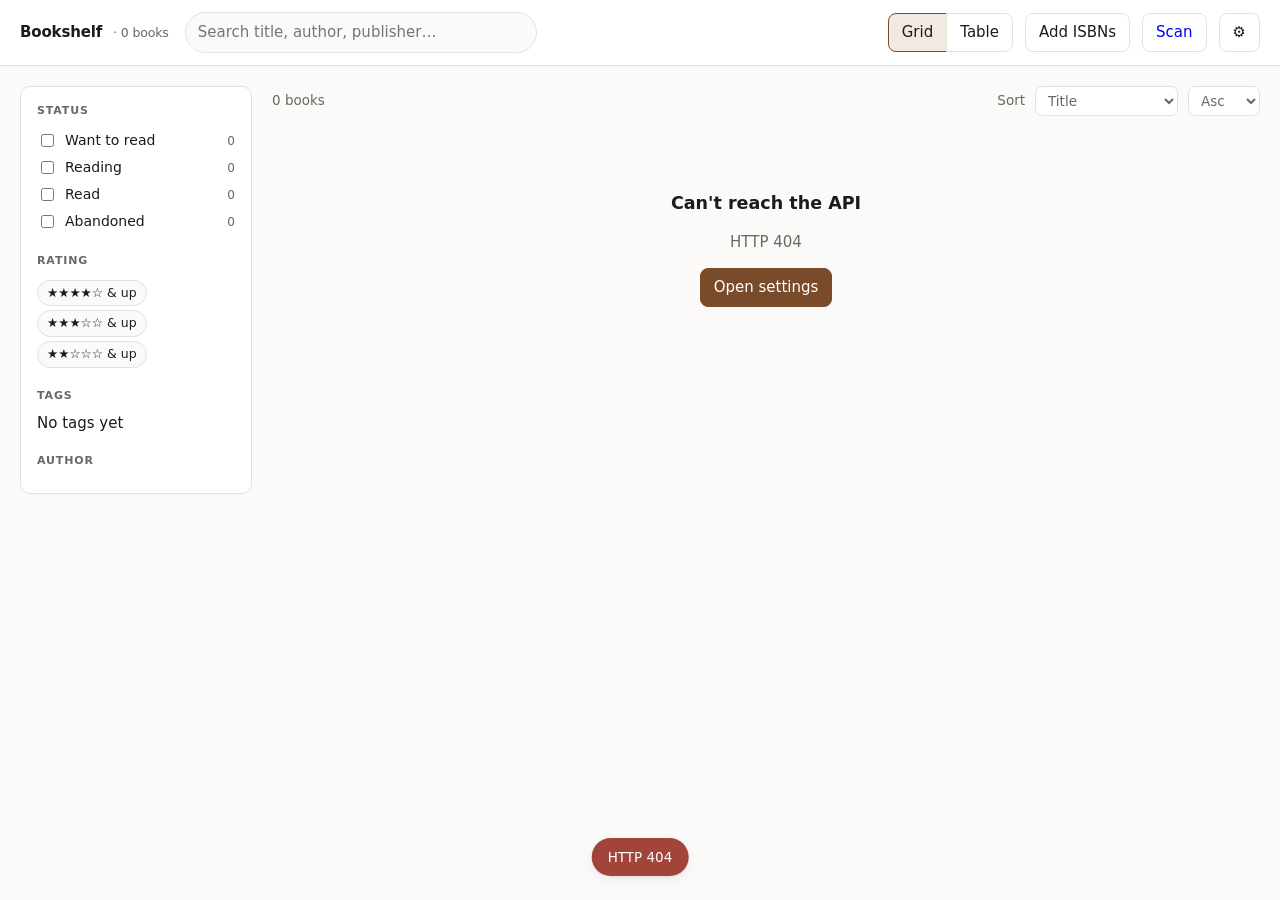
==== web/index.html @ 7d800315 "Add ISBN ingest, metadata enrichment, and browsing UI Builds the bookshelf system: import ISBNs, enr" ====
<!doctype html>
<html lang="en">
<head>
<meta charset="utf-8">
<meta name="viewport" content="width=device-width, initial-scale=1">
<title>Bookshelf</title>
<link rel="stylesheet" href="./styles.css">
<link rel="icon" href="data:image/svg+xml,<svg xmlns='http://www.w3.org/2000/svg' viewBox='0 0 100 100'><text y='.9em' font-size='90'>📚</text></svg>">
</head>
<body>

<header class="topbar">
  <div class="brand">Bookshelf <small id="count"></small></div>
  <input id="q" class="search" type="search" placeholder="Search title, author, publisher…" autocomplete="off">
  <div class="spacer"></div>
  <div class="viewtoggle">
    <button id="view-grid" aria-pressed="true" title="Grid view">Grid</button>
    <button id="view-table" aria-pressed="false" title="Table view">Table</button>
  </div>
  <button id="open-import">Add ISBNs</button>
  <a href="./scan.html"><button title="Scan barcodes with your camera">Scan</button></a>
  <button id="open-settings" title="API server and access token">⚙</button>
</header>

<div class="layout">
  <aside>
    <h3>Status</h3>
    <div id="facet-status"></div>

    <h3>Rating</h3>
    <div id="facet-rating"></div>

    <h3>Tags</h3>
    <div id="facet-tags" class="chips"></div>

    <h3>Author</h3>
    <div id="facet-authors"></div>

    <h3 id="reset-wrap" hidden><button class="linkish" id="reset">Clear all filters</button></h3>
  </aside>

  <main>
    <div class="resultbar">
      <span id="summary"></span>
      <div class="spacer"></div>
      <label for="sort">Sort</label>
      <select id="sort">
        <option value="title">Title</option>
        <option value="author">Author</option>
        <option value="added">Recently added</option>
        <option value="rating">Rating</option>
        <option value="published">Published</option>
        <option value="pages">Pages</option>
      </select>
      <select id="order">
        <option value="asc">Asc</option>
        <option value="desc">Desc</option>
      </select>
    </div>

    <div id="results"></div>
  </main>
</div>

<script type="module" src="./app.js"></script>
</body>
</html>
---- web/styles.css ----
/* Bookshelf UI — no build step, no framework. */

:root {
  color-scheme: light dark;
  --bg: #fbfaf8;
  --panel: #ffffff;
  --ink: #1c1b19;
  --muted: #6b6862;
  --line: #e4e1db;
  --accent: #7a4b2a;
  --accent-soft: #f2e9e1;
  --want: #8a8580;
  --reading: #b5761f;
  --read: #3f7d4e;
  --abandoned: #a1443a;
  --shadow: 0 1px 2px rgb(28 27 25 / 8%), 0 4px 12px rgb(28 27 25 / 6%);
  --radius: 10px;
}

@media (prefers-color-scheme: dark) {
  :root {
    --bg: #17161a;
    --panel: #201f24;
    --ink: #ece9e4;
    --muted: #9a958d;
    --line: #33313a;
    --accent: #d9a273;
    --accent-soft: #2f2822;
    --shadow: 0 1px 2px rgb(0 0 0 / 40%), 0 4px 14px rgb(0 0 0 / 30%);
  }
}

* { box-sizing: border-box; }

body {
  margin: 0;
  background: var(--bg);
  color: var(--ink);
  font: 15px/1.5 ui-sans-serif, system-ui, -apple-system, "Segoe UI", Roboto, sans-serif;
}

button, input, select, textarea { font: inherit; color: inherit; }

/* --- header --- */

header.topbar {
  position: sticky;
  top: 0;
  z-index: 20;
  display: flex;
  align-items: center;
  gap: 12px;
  padding: 12px 20px;
  background: color-mix(in srgb, var(--panel) 88%, transparent);
  backdrop-filter: blur(8px);
  border-bottom: 1px solid var(--line);
}

.brand { font-weight: 650; letter-spacing: -0.01em; margin-right: 4px; white-space: nowrap; }
.brand small { color: var(--muted); font-weight: 400; margin-left: 6px; }

.search {
  flex: 1;
  min-width: 120px;
  max-width: 420px;
  padding: 8px 12px;
  border: 1px solid var(--line);
  border-radius: 999px;
  background: var(--bg);
}
.search:focus { outline: 2px solid var(--accent); outline-offset: -1px; }

.spacer { flex: 1; }

button {
  padding: 7px 13px;
  border: 1px solid var(--line);
  border-radius: 8px;
  background: var(--panel);
  cursor: pointer;
}
button:hover { border-color: var(--accent); }
button.primary { background: var(--accent); color: #fff; border-color: var(--accent); }
button.primary:hover { filter: brightness(1.08); }
button.danger { color: var(--abandoned); }
button[aria-pressed="true"] { background: var(--accent-soft); border-color: var(--accent); }

.viewtoggle { display: flex; }
.viewtoggle button:first-child { border-radius: 8px 0 0 8px; }
.viewtoggle button:last-child { border-radius: 0 8px 8px 0; margin-left: -1px; }

/* --- layout --- */

.layout { display: flex; align-items: flex-start; gap: 20px; padding: 20px; }

aside {
  position: sticky;
  top: 72px;
  flex: 0 0 232px;
  max-height: calc(100vh - 92px);
  overflow-y: auto;
  padding: 16px;
  background: var(--panel);
  border: 1px solid var(--line);
  border-radius: var(--radius);
}

aside h3 {
  margin: 18px 0 8px;
  font-size: 11px;
  font-weight: 650;
  letter-spacing: 0.08em;
  text-transform: uppercase;
  color: var(--muted);
}
aside h3:first-child { margin-top: 0; }

.facet {
  display: flex;
  align-items: center;
  gap: 8px;
  padding: 3px 0;
  cursor: pointer;
  font-size: 14px;
}
.facet:hover { color: var(--accent); }
.facet .count { margin-left: auto; color: var(--muted); font-size: 12px; font-variant-numeric: tabular-nums; }

.chips { display: flex; flex-wrap: wrap; gap: 6px; }
.chip {
  padding: 3px 9px;
  border: 1px solid var(--line);
  border-radius: 999px;
  background: var(--bg);
  font-size: 12.5px;
  cursor: pointer;
}
.chip[aria-pressed="true"] { background: var(--accent); color: #fff; border-color: var(--accent); }

main { flex: 1; min-width: 0; }

.resultbar {
  display: flex;
  align-items: center;
  gap: 10px;
  margin-bottom: 14px;
  color: var(--muted);
  font-size: 13.5px;
}
.resultbar select { padding: 5px 8px; border: 1px solid var(--line); border-radius: 7px; background: var(--panel); }

/* --- grid view --- */

.grid {
  display: grid;
  grid-template-columns: repeat(auto-fill, minmax(146px, 1fr));
  gap: 20px 16px;
}

.card { cursor: pointer; }

.cover {
  position: relative;
  aspect-ratio: 2 / 3;
  border-radius: 6px;
  overflow: hidden;
  background: var(--accent-soft);
  box-shadow: var(--shadow);
  transition: transform 0.14s ease;
}
.card:hover .cover { transform: translateY(-3px); }
.cover img { width: 100%; height: 100%; object-fit: cover; display: block; }

/* Placeholder for books whose provider had no cover art. */
.cover .placeholder {
  display: flex;
  flex-direction: column;
  justify-content: center;
  height: 100%;
  padding: 12px;
  text-align: center;
  gap: 6px;
}
.cover .placeholder b { font-size: 13px; line-height: 1.3; }
.cover .placeholder span { font-size: 11px; color: var(--muted); }

.pip {
  position: absolute;
  top: 7px;
  right: 7px;
  width: 11px;
  height: 11px;
  border-radius: 50%;
  border: 2px solid var(--panel);
}
.pip.want { background: var(--want); }
.pip.reading { background: var(--reading); }
.pip.read { background: var(--read); }
.pip.abandoned { background: var(--abandoned); }

.card h4 { margin: 8px 0 2px; font-size: 13.5px; font-weight: 600; line-height: 1.3; }
.card p { margin: 0; font-size: 12px; color: var(--muted); }

/* --- table view --- */

.tablewrap { overflow-x: auto; border: 1px solid var(--line); border-radius: var(--radius); background: var(--panel); }
table { width: 100%; border-collapse: collapse; font-size: 13.5px; }
th, td { padding: 8px 12px; text-align: left; border-bottom: 1px solid var(--line); white-space: nowrap; }
th { position: sticky; top: 0; background: var(--panel); font-size: 11.5px; text-transform: uppercase; letter-spacing: 0.05em; color: var(--muted); cursor: pointer; }
th:hover { color: var(--accent); }
tbody tr:hover { background: var(--accent-soft); cursor: pointer; }
td.title { white-space: normal; min-width: 220px; font-weight: 550; }
td select { padding: 3px 6px; border: 1px solid var(--line); border-radius: 6px; background: var(--bg); }
tr:last-child td { border-bottom: none; }

.stars { color: var(--accent); letter-spacing: 1px; }
.stars .off { color: var(--line); }

/* --- drawer --- */

.scrim {
  position: fixed;
  inset: 0;
  background: rgb(0 0 0 / 32%);
  z-index: 40;
}

.drawer {
  position: fixed;
  top: 0;
  right: 0;
  bottom: 0;
  width: min(460px, 100%);
  z-index: 50;
  overflow-y: auto;
  padding: 22px;
  background: var(--panel);
  border-left: 1px solid var(--line);
  box-shadow: -8px 0 28px rgb(0 0 0 / 12%);
}

.drawer .close { position: absolute; top: 16px; right: 18px; }
.drawer h2 { margin: 0 8px 2px 0; font-size: 20px; line-height: 1.25; padding-right: 34px; }
.drawer .byline { margin: 0 0 14px; color: var(--muted); }
.drawer .hero { display: flex; gap: 16px; margin-bottom: 16px; }
.drawer .hero .cover { flex: 0 0 108px; }
.drawer dl { display: grid; grid-template-columns: auto 1fr; gap: 4px 14px; margin: 0; font-size: 13.5px; }
.drawer dt { color: var(--muted); }
.drawer dd { margin: 0; }
.drawer .desc { margin: 14px 0; font-size: 13.5px; color: var(--muted); max-height: 180px; overflow-y: auto; }

fieldset { margin: 18px 0 0; padding: 14px; border: 1px solid var(--line); border-radius: var(--radius); }
legend { padding: 0 6px; font-size: 11px; font-weight: 650; letter-spacing: 0.08em; text-transform: uppercase; color: var(--muted); }
.field { margin-bottom: 12px; }
.field label { display: block; margin-bottom: 4px; font-size: 12px; color: var(--muted); }
.field input[type="text"], .field input[type="date"], .field select, .field textarea {
  width: 100%;
  padding: 7px 9px;
  border: 1px solid var(--line);
  border-radius: 7px;
  background: var(--bg);
}
.field textarea { min-height: 76px; resize: vertical; }

.starpick { display: flex; gap: 3px; align-items: center; }
.starpick button { padding: 2px 5px; border: none; background: none; font-size: 20px; line-height: 1; color: var(--line); }
.starpick button.on { color: var(--accent); }
.starpick .clear { font-size: 12px; color: var(--muted); margin-left: 6px; }

/* --- modal --- */

.modal {
  position: fixed;
  top: 50%;
  left: 50%;
  transform: translate(-50%, -50%);
  width: min(560px, calc(100vw - 32px));
  max-height: calc(100vh - 64px);
  overflow-y: auto;
  z-index: 50;
  padding: 22px;
  background: var(--panel);
  border-radius: var(--radius);
  box-shadow: var(--shadow);
}
.modal h2 { margin: 0 0 4px; font-size: 18px; }
.modal p.hint { margin: 0 0 12px; color: var(--muted); font-size: 13px; }
.modal textarea { width: 100%; min-height: 170px; padding: 10px; border: 1px solid var(--line); border-radius: 8px; background: var(--bg); font-family: ui-monospace, SFMono-Regular, Menlo, monospace; font-size: 13px; }
.modal .actions { display: flex; gap: 8px; justify-content: flex-end; margin-top: 12px; }

.report { margin-top: 14px; font-size: 13.5px; }
.report ul { margin: 6px 0 0; padding-left: 18px; color: var(--abandoned); }

/* --- misc --- */

.empty { padding: 60px 20px; text-align: center; color: var(--muted); }
.empty h3 { margin: 0 0 6px; color: var(--ink); }

.toast {
  position: fixed;
  left: 50%;
  bottom: 24px;
  transform: translateX(-50%);
  z-index: 60;
  padding: 9px 16px;
  border-radius: 999px;
  background: var(--ink);
  color: var(--bg);
  font-size: 13.5px;
  box-shadow: var(--shadow);
}
.toast.error { background: var(--abandoned); color: #fff; }

.linkish { background: none; border: none; color: var(--accent); text-decoration: underline; padding: 0; cursor: pointer; }

@media (max-width: 760px) {
  .layout { flex-direction: column; padding: 12px; }
  aside { position: static; flex: 1 1 auto; width: 100%; max-height: none; }
  .brand small { display: none; }
}
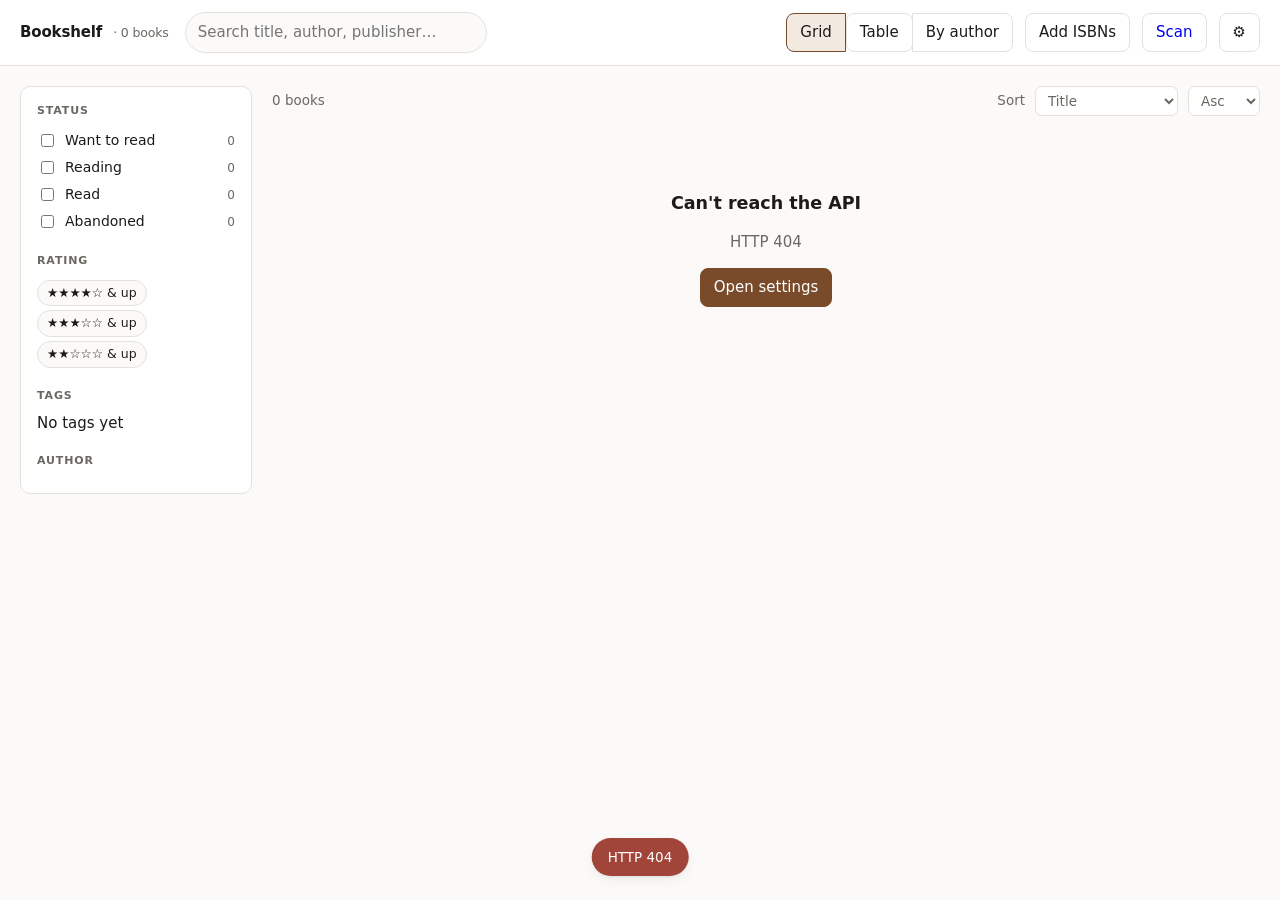
==== commit e13e4b19: "Make authors a first-class table so books can be grouped by person Authors were a JSON array on `boo" ====
--- a/web/index.html
+++ b/web/index.html
@@ -16,6 +16,7 @@
   <div class="viewtoggle">
     <button id="view-grid" aria-pressed="true" title="Grid view">Grid</button>
     <button id="view-table" aria-pressed="false" title="Table view">Table</button>
+    <button id="view-author" aria-pressed="false" title="Group by author">By author</button>
   </div>
   <button id="open-import">Add ISBNs</button>
   <a href="./scan.html"><button title="Scan barcodes with your camera">Scan</button></a>
@@ -42,6 +43,9 @@
   <main>
     <div class="resultbar">
       <span id="summary"></span>
+      <label id="multi-only" class="inline-toggle" hidden>
+        <input type="checkbox" id="min-books"> Only authors with 2+ books
+      </label>
       <div class="spacer"></div>
       <label for="sort">Sort</label>
       <select id="sort">
--- a/web/styles.css
+++ b/web/styles.css
@@ -32,6 +32,10 @@
 
 * { box-sizing: border-box; }
 
+/* A class that sets `display` outranks the UA's [hidden] rule, so make the
+   attribute win outright — several controls rely on it to hide themselves. */
+[hidden] { display: none !important; }
+
 body {
   margin: 0;
   background: var(--bg);
@@ -318,3 +322,39 @@
   aside { position: static; flex: 1 1 auto; width: 100%; max-height: none; }
   .brand small { display: none; }
 }
+
+/* --- grouped-by-author view --- */
+
+.groups > .grid { margin-bottom: 26px; }
+
+.grouphead {
+  display: flex;
+  align-items: baseline;
+  gap: 10px;
+  margin: 26px 0 12px;
+  padding-bottom: 6px;
+  border-bottom: 1px solid var(--line);
+  font-size: 15px;
+  font-weight: 650;
+  letter-spacing: -0.01em;
+  text-transform: none;
+  color: var(--ink);
+}
+.groups > .grouphead:first-child { margin-top: 0; }
+.grouphead .groupname { font: inherit; color: var(--ink); text-decoration: none; }
+.grouphead .groupname:hover { color: var(--accent); text-decoration: underline; }
+.grouphead .count { color: var(--muted); font-size: 12px; font-weight: 400; }
+
+/* In the grouped view the author is the heading, so the card repeats the status
+   instead of the name. */
+.groups .card p { text-transform: capitalize; }
+
+.inline-toggle {
+  display: flex;
+  align-items: center;
+  gap: 6px;
+  font-size: 13px;
+  color: var(--muted);
+  cursor: pointer;
+}
+.inline-toggle:hover { color: var(--accent); }
